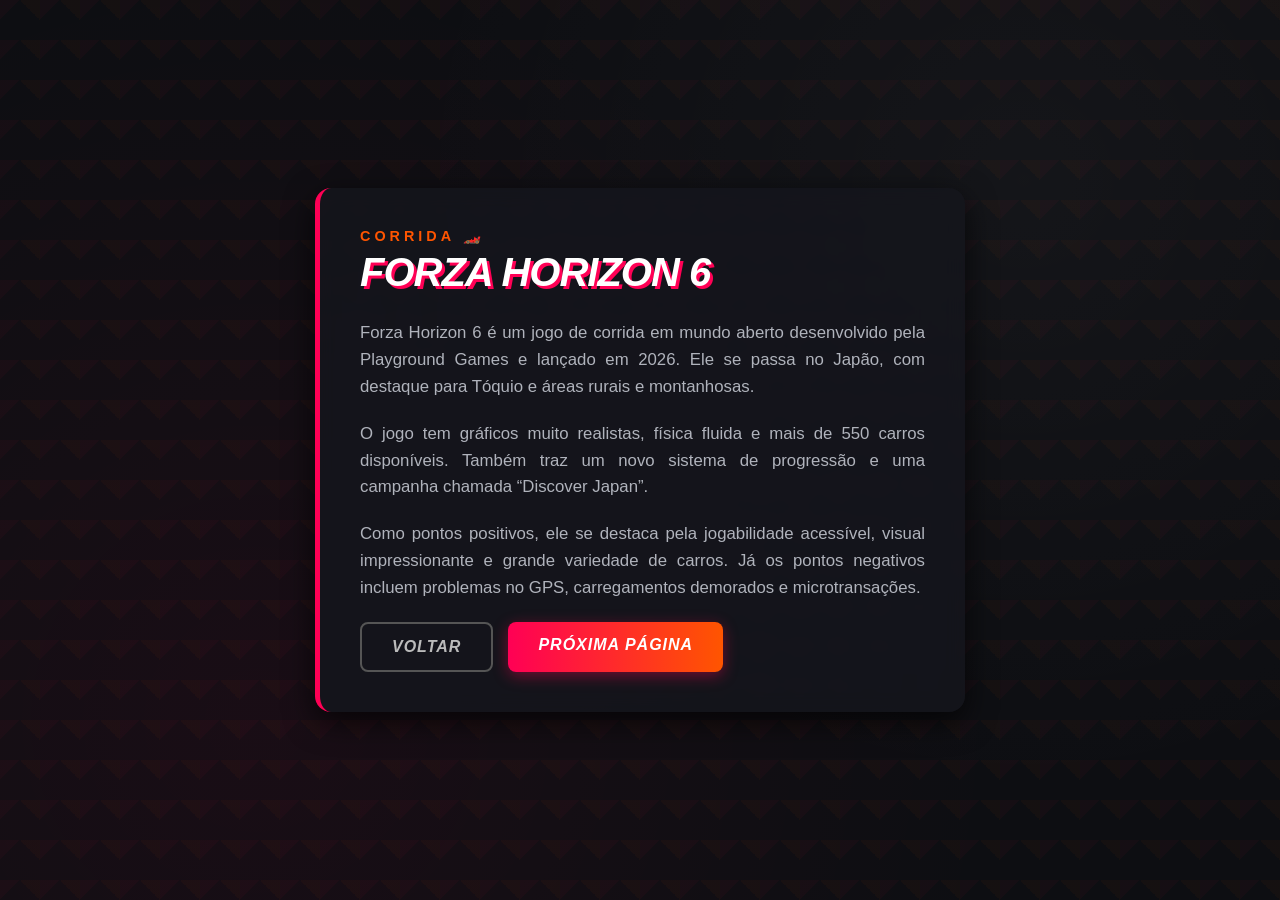
==== pagina2.html @ bb90a94c "Add files via upload" ====
<!DOCTYPE html>
<html lang="pt-BR">
<head>
    <meta charset="UTF-8">
    <meta name="viewport" content="width=device-width, initial-scale=1.0">
    <link rel="stylesheet" href="forza.css">
    <title>Mygames - Forza Horizon 6</title>
</head>
<body class="body_pagina_4">
    <div class="smoke-effect"></div>
    
    <main class="container_pagina_4">
        <h1 class="h1_pagina_4">Corrida 🏎️</h1>
        <h2 class="h2_pagina_4">Forza Horizon 6</h2>

        <p class="p_pagina_4">
            Forza Horizon 6 é um jogo de corrida em mundo aberto desenvolvido pela Playground Games e lançado em 2026. 
            Ele se passa no Japão, com destaque para Tóquio e áreas rurais e montanhosas.
        </p>
        
        <p class="p_pagina_4">
            O jogo tem gráficos muito realistas, física fluida e mais de 550 carros disponíveis. 
            Também traz um novo sistema de progressão e uma campanha chamada “Discover Japan”.
        </p>
        
        <p class="p_pagina_4">
            Como pontos positivos, ele se destaca pela jogabilidade acessível, visual impressionante e grande variedade de carros. 
            Já os pontos negativos incluem problemas no GPS, carregamentos demorados e microtransações.
        </p>

        <!-- Navegação Atualizada: Volta para o Index e Avança para a Página 3 -->
        <div class="nav-buttons">
            <a class="button_pagina_4 btn-voltar" href="index.html">Voltar</a>
            <a class="button_pagina_4" href="pagina3.html">Próxima página</a>
        </div>
    </main>
</body>
</html>
---- forza.css ----
/* Configurações Gerais e Cores do Forza Horizon */
:root {
    --cor-fundo: #0d0e12;       /* Grafite escuro / Asfalto */
    --cor-neon: #ff0055;        /* Rosa choque característico do festival Forza */
    --cor-laranja: #ff5500;     /* Laranja de alta rotação */
    --cor-texto: #e0e0e6;       /* Branco fosco para leitura */
    --font-principal: 'Segoe UI', Roboto, Helvetica, sans-serif;
}

* {
    margin: 0;
    padding: 0;
    box-sizing: border-box;
}

body.body_pagina_4 {
    background-color: var(--cor-fundo);
    font-family: var(--font-principal);
    color: var(--cor-texto);
    min-height: 100vh;
    display: flex;
    justify-content: center;
    align-items: center;
    overflow-x: hidden;
    position: relative;
    /* Linhas diagonais discretas que lembram marcas de pista */
    background-image: linear-gradient(135deg, rgba(255, 0, 85, 0.03) 25%, transparent 25%), 
                      linear-gradient(225deg, rgba(255, 85, 0, 0.03) 25%, transparent 25%);
    background-size: 40px 40px;
}

/* Container Centralizado com design de painel de carro */
.container_pagina_4 {
    background: rgba(20, 22, 28, 0.9);
    padding: 40px;
    border-radius: 16px;
    max-width: 650px;
    width: 90%;
    box-shadow: 0 10px 30px rgba(0, 0, 0, 0.7);
    border-left: 5px solid var(--cor-neon); /* Faixa de corrida na lateral */
    backdrop-filter: blur(10px);
    z-index: 2;
}

/* Título de Categoria */
.h1_pagina_4 {
    font-size: 0.9rem;
    text-transform: uppercase;
    letter-spacing: 4px;
    color: var(--cor-laranja);
    margin-bottom: 5px;
    font-weight: 800;
}

/* Título do Jogo (Estilo Forza) */
.h2_pagina_4 {
    font-size: 2.5rem;
    font-style: italic; /* Inclinação que passa ideia de velocidade */
    font-weight: 900;
    text-transform: uppercase;
    color: #fff;
    margin-bottom: 25px;
    letter-spacing: -1px;
    text-shadow: 3px 3px 0px var(--cor-neon);
}

/* Parágrafos / Resenha */
.p_pagina_4 {
    font-size: 1.05rem;
    line-height: 1.6;
    margin-bottom: 20px;
    color: #b0b3bc;
    text-align: justify;
}

/* Container que alinha os dois botões lado a lado */
.nav-buttons {
    display: flex;
    gap: 15px;
    margin-top: 10px;
}

/* Base de estilo para os botões */
.button_pagina_4 {
    display: inline-block;
    text-decoration: none;
    background: linear-gradient(90deg, var(--cor-neon), var(--cor-laranja));
    color: #fff;
    font-weight: 700;
    font-style: italic;
    text-transform: uppercase;
    letter-spacing: 1px;
    padding: 14px 30px;
    border-radius: 8px;
    border: none;
    transition: transform 0.2s ease, box-shadow 0.2s ease, background-color 0.2s ease;
    cursor: pointer;
    box-shadow: 0 4px 15px rgba(255, 0, 85, 0.4);
}

/* Efeito ao passar o mouse no botão Avançar */
.button_pagina_4:hover {
    transform: scale(1.05) skewX(-5deg); /* Inclina levemente ao focar */
    box-shadow: 0 6px 25px rgba(255, 85, 0, 0.6);
}

/* Customização exclusiva do botão Voltar */
.nav-buttons .btn-voltar {
    background: transparent;
    border: 2px solid #555;
    color: #bbb;
    box-shadow: none;
}

/* Efeito ao passar o mouse no botão Voltar */
.nav-buttons .btn-voltar:hover {
    background-color: #222;
    color: #fff;
    transform: scale(1.05) skewX(-5deg);
    box-shadow: 0 4px 15px rgba(255, 255, 255, 0.1);
}

/* Efeito de Fumaça no Fundo (Cenário de Drift) */
.smoke-effect {
    position: absolute;
    top: 0;
    left: 0;
    width: 100%;
    height: 100%;
    background: radial-gradient(circle at 80% 20%, rgba(255, 255, 255, 0.03), transparent 50%),
                radial-gradient(circle at 20% 80%, rgba(255, 0, 85, 0.05), transparent 60%);
    pointer-events: none;
    z-index: 1;
}
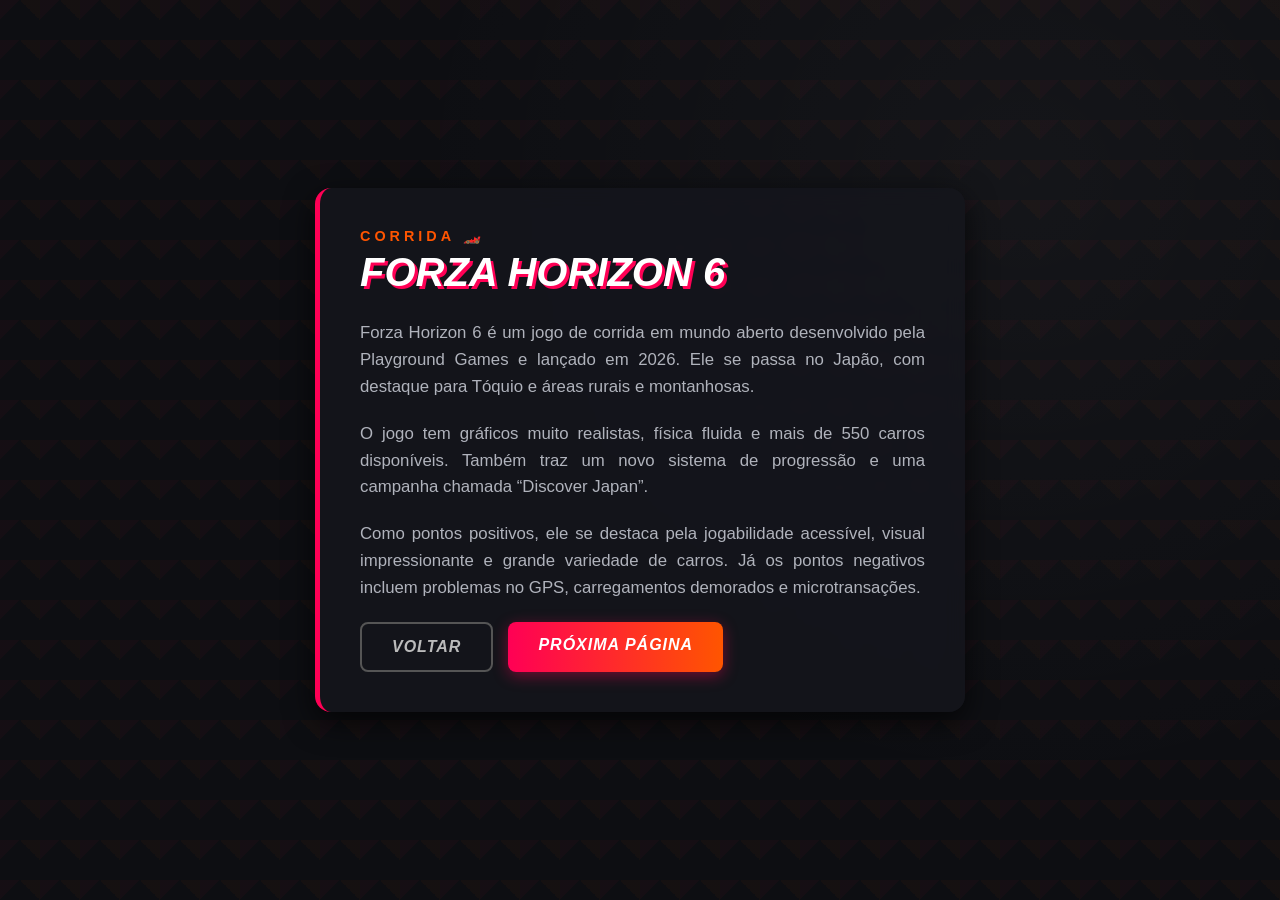
==== commit d7ba5a0d: "Add files via upload" ====
--- a/pagina2.html
+++ b/pagina2.html
@@ -6,32 +6,31 @@
     <link rel="stylesheet" href="forza.css">
     <title>Mygames - Forza Horizon 6</title>
 </head>
-<body class="body_pagina_4">
+<body class="body_pag2">
     <div class="smoke-effect"></div>
     
-    <main class="container_pagina_4">
-        <h1 class="h1_pagina_4">Corrida 🏎️</h1>
-        <h2 class="h2_pagina_4">Forza Horizon 6</h2>
+    <main class="container_pag2">
+        <h1 class="h1_pag2">Corrida 🏎️</h1>
+        <h2 class="h2_pag2">Forza Horizon 6</h2>
 
-        <p class="p_pagina_4">
+        <p class="p_pag2">
             Forza Horizon 6 é um jogo de corrida em mundo aberto desenvolvido pela Playground Games e lançado em 2026. 
             Ele se passa no Japão, com destaque para Tóquio e áreas rurais e montanhosas.
         </p>
         
-        <p class="p_pagina_4">
+        <p class="p_pag2">
             O jogo tem gráficos muito realistas, física fluida e mais de 550 carros disponíveis. 
             Também traz um novo sistema de progressão e uma campanha chamada “Discover Japan”.
         </p>
         
-        <p class="p_pagina_4">
+        <p class="p_pag2">
             Como pontos positivos, ele se destaca pela jogabilidade acessível, visual impressionante e grande variedade de carros. 
             Já os pontos negativos incluem problemas no GPS, carregamentos demorados e microtransações.
         </p>
 
-        <!-- Navegação Atualizada: Volta para o Index e Avança para a Página 3 -->
         <div class="nav-buttons">
-            <a class="button_pagina_4 btn-voltar" href="index.html">Voltar</a>
-            <a class="button_pagina_4" href="pagina3.html">Próxima página</a>
+            <a class="button_pag2 btn-voltar" href="index.html">Voltar</a>
+            <a class="button_pag2" href="pagina3.html">Próxima página</a>
         </div>
     </main>
 </body>
--- a/forza.css
+++ b/forza.css
@@ -1,10 +1,9 @@
-/* Configurações Gerais e Cores do Forza Horizon */
 :root {
-    --cor-fundo: #0d0e12;       /* Grafite escuro / Asfalto */
-    --cor-neon: #ff0055;        /* Rosa choque característico do festival Forza */
-    --cor-laranja: #ff5500;     /* Laranja de alta rotação */
-    --cor-texto: #e0e0e6;       /* Branco fosco para leitura */
-    --font-principal: 'Segoe UI', Roboto, Helvetica, sans-serif;
+    --cor-fundo: #0d0e12;
+    --cor-neon: #ff0055;
+    --cor-laranja: #ff5500;
+    --cor-texto: #e0e0e6;
+    --font-principal: 'Segoe UI', Roboto, sans-serif;
 }
 
 * {
@@ -13,7 +12,7 @@
     box-sizing: border-box;
 }
 
-body.body_pagina_4 {
+body.body_pag2 {
     background-color: var(--cor-fundo);
     font-family: var(--font-principal);
     color: var(--cor-texto);
@@ -23,27 +22,24 @@
     align-items: center;
     overflow-x: hidden;
     position: relative;
-    /* Linhas diagonais discretas que lembram marcas de pista */
     background-image: linear-gradient(135deg, rgba(255, 0, 85, 0.03) 25%, transparent 25%), 
                       linear-gradient(225deg, rgba(255, 85, 0, 0.03) 25%, transparent 25%);
     background-size: 40px 40px;
 }
 
-/* Container Centralizado com design de painel de carro */
-.container_pagina_4 {
+.container_pag2 {
     background: rgba(20, 22, 28, 0.9);
     padding: 40px;
     border-radius: 16px;
     max-width: 650px;
     width: 90%;
     box-shadow: 0 10px 30px rgba(0, 0, 0, 0.7);
-    border-left: 5px solid var(--cor-neon); /* Faixa de corrida na lateral */
+    border-left: 5px solid var(--cor-neon);
     backdrop-filter: blur(10px);
     z-index: 2;
 }
 
-/* Título de Categoria */
-.h1_pagina_4 {
+.h1_pag2 {
     font-size: 0.9rem;
     text-transform: uppercase;
     letter-spacing: 4px;
@@ -52,20 +48,17 @@
     font-weight: 800;
 }
 
-/* Título do Jogo (Estilo Forza) */
-.h2_pagina_4 {
+.h2_pag2 {
     font-size: 2.5rem;
-    font-style: italic; /* Inclinação que passa ideia de velocidade */
+    font-style: italic;
     font-weight: 900;
     text-transform: uppercase;
     color: #fff;
     margin-bottom: 25px;
-    letter-spacing: -1px;
     text-shadow: 3px 3px 0px var(--cor-neon);
 }
 
-/* Parágrafos / Resenha */
-.p_pagina_4 {
+.p_pag2 {
     font-size: 1.05rem;
     line-height: 1.6;
     margin-bottom: 20px;
@@ -73,15 +66,13 @@
     text-align: justify;
 }
 
-/* Container que alinha os dois botões lado a lado */
 .nav-buttons {
     display: flex;
     gap: 15px;
     margin-top: 10px;
 }
 
-/* Base de estilo para os botões */
-.button_pagina_4 {
+.button_pag2 {
     display: inline-block;
     text-decoration: none;
     background: linear-gradient(90deg, var(--cor-neon), var(--cor-laranja));
@@ -92,19 +83,15 @@
     letter-spacing: 1px;
     padding: 14px 30px;
     border-radius: 8px;
-    border: none;
-    transition: transform 0.2s ease, box-shadow 0.2s ease, background-color 0.2s ease;
-    cursor: pointer;
+    transition: transform 0.2s, box-shadow 0.2s;
     box-shadow: 0 4px 15px rgba(255, 0, 85, 0.4);
 }
 
-/* Efeito ao passar o mouse no botão Avançar */
-.button_pagina_4:hover {
-    transform: scale(1.05) skewX(-5deg); /* Inclina levemente ao focar */
+.button_pag2:hover {
+    transform: scale(1.05) skewX(-5deg);
     box-shadow: 0 6px 25px rgba(255, 85, 0, 0.6);
 }
 
-/* Customização exclusiva do botão Voltar */
 .nav-buttons .btn-voltar {
     background: transparent;
     border: 2px solid #555;
@@ -112,7 +99,6 @@
     box-shadow: none;
 }
 
-/* Efeito ao passar o mouse no botão Voltar */
 .nav-buttons .btn-voltar:hover {
     background-color: #222;
     color: #fff;
@@ -120,15 +106,10 @@
     box-shadow: 0 4px 15px rgba(255, 255, 255, 0.1);
 }
 
-/* Efeito de Fumaça no Fundo (Cenário de Drift) */
 .smoke-effect {
     position: absolute;
-    top: 0;
-    left: 0;
-    width: 100%;
-    height: 100%;
-    background: radial-gradient(circle at 80% 20%, rgba(255, 255, 255, 0.03), transparent 50%),
-                radial-gradient(circle at 20% 80%, rgba(255, 0, 85, 0.05), transparent 60%);
+    top: 0; left: 0; width: 100%; height: 100%;
+    background: radial-gradient(circle at 80% 20%, rgba(255, 255, 255, 0.03), transparent 50%);
     pointer-events: none;
     z-index: 1;
 }
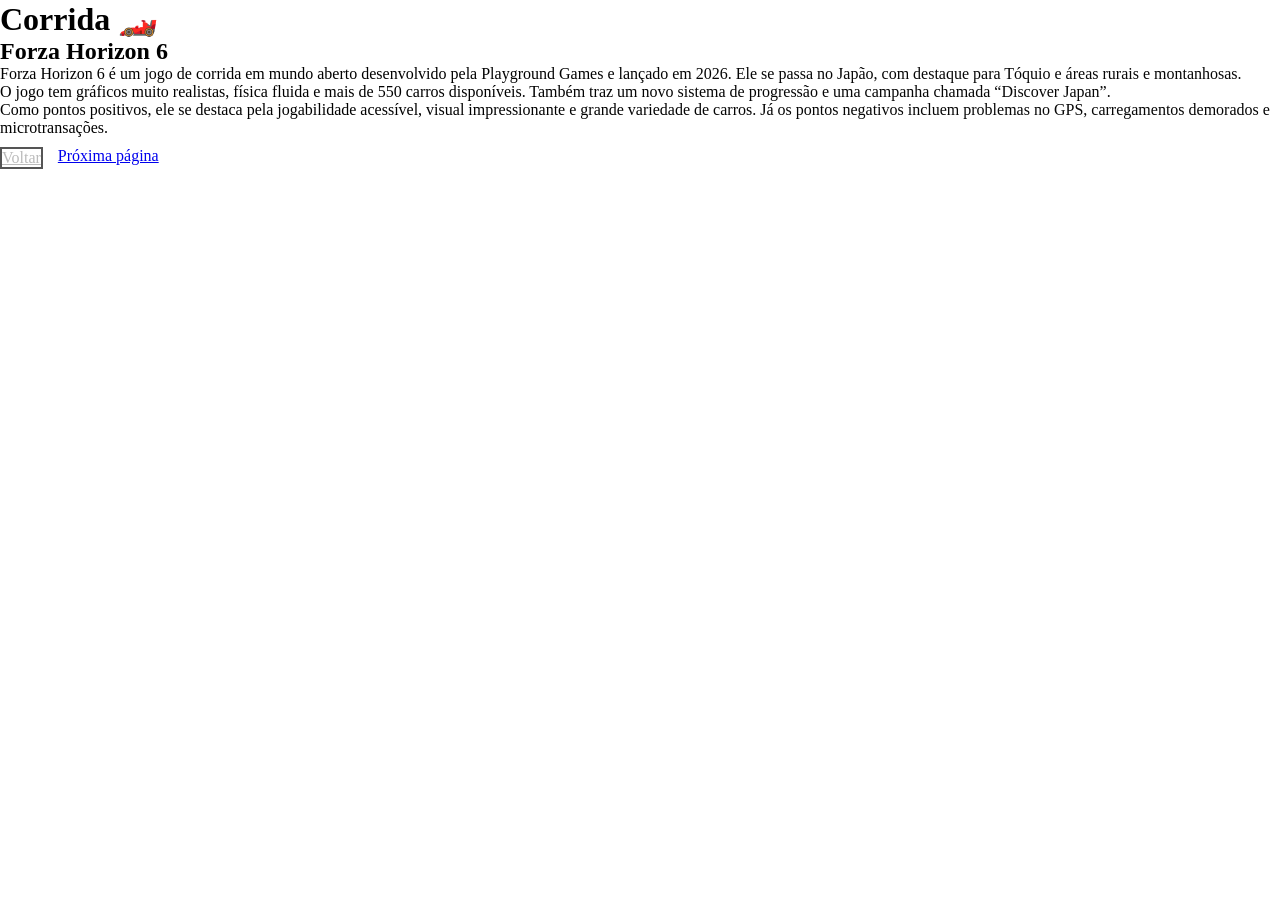
==== commit 9dcfd94b: "certo" ====
--- a/pagina2.html
+++ b/pagina2.html
@@ -6,31 +6,32 @@
     <link rel="stylesheet" href="forza.css">
     <title>Mygames - Forza Horizon 6</title>
 </head>
-<body class="body_pag2">
+<body class="body_pagina_4">
     <div class="smoke-effect"></div>
     
-    <main class="container_pag2">
-        <h1 class="h1_pag2">Corrida 🏎️</h1>
-        <h2 class="h2_pag2">Forza Horizon 6</h2>
+    <main class="container_pagina_4">
+        <h1 class="h1_pagina_4">Corrida 🏎️</h1>
+        <h2 class="h2_pagina_4">Forza Horizon 6</h2>
 
-        <p class="p_pag2">
+        <p class="p_pagina_4">
             Forza Horizon 6 é um jogo de corrida em mundo aberto desenvolvido pela Playground Games e lançado em 2026. 
             Ele se passa no Japão, com destaque para Tóquio e áreas rurais e montanhosas.
         </p>
         
-        <p class="p_pag2">
+        <p class="p_pagina_4">
             O jogo tem gráficos muito realistas, física fluida e mais de 550 carros disponíveis. 
             Também traz um novo sistema de progressão e uma campanha chamada “Discover Japan”.
         </p>
         
-        <p class="p_pag2">
+        <p class="p_pagina_4">
             Como pontos positivos, ele se destaca pela jogabilidade acessível, visual impressionante e grande variedade de carros. 
             Já os pontos negativos incluem problemas no GPS, carregamentos demorados e microtransações.
         </p>
 
+        <!-- Navegação Atualizada: Volta para o Index e Avança para a Página 3 -->
         <div class="nav-buttons">
-            <a class="button_pag2 btn-voltar" href="index.html">Voltar</a>
-            <a class="button_pag2" href="pagina3.html">Próxima página</a>
+            <a class="button_pagina_4 btn-voltar" href="pagina_1.html">Voltar</a>
+            <a class="button_pagina_4" href="pagina3.html">Próxima página</a>
         </div>
     </main>
 </body>
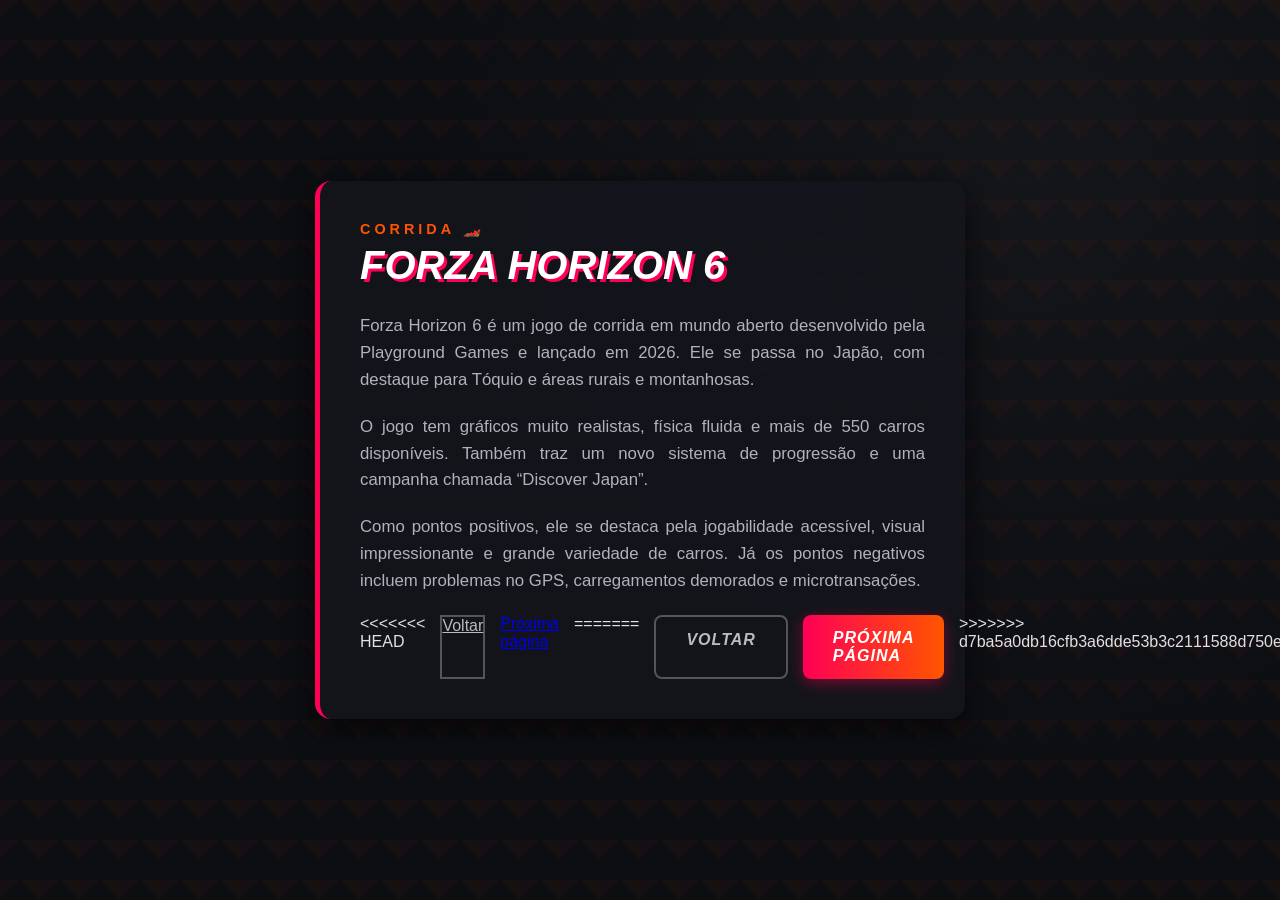
==== commit fa7eb72e: "certo" ====
--- a/pagina2.html
+++ b/pagina2.html
@@ -6,32 +6,36 @@
     <link rel="stylesheet" href="forza.css">
     <title>Mygames - Forza Horizon 6</title>
 </head>
-<body class="body_pagina_4">
+<body class="body_pag2">
     <div class="smoke-effect"></div>
     
-    <main class="container_pagina_4">
-        <h1 class="h1_pagina_4">Corrida 🏎️</h1>
-        <h2 class="h2_pagina_4">Forza Horizon 6</h2>
+    <main class="container_pag2">
+        <h1 class="h1_pag2">Corrida 🏎️</h1>
+        <h2 class="h2_pag2">Forza Horizon 6</h2>
 
-        <p class="p_pagina_4">
+        <p class="p_pag2">
             Forza Horizon 6 é um jogo de corrida em mundo aberto desenvolvido pela Playground Games e lançado em 2026. 
             Ele se passa no Japão, com destaque para Tóquio e áreas rurais e montanhosas.
         </p>
         
-        <p class="p_pagina_4">
+        <p class="p_pag2">
             O jogo tem gráficos muito realistas, física fluida e mais de 550 carros disponíveis. 
             Também traz um novo sistema de progressão e uma campanha chamada “Discover Japan”.
         </p>
         
-        <p class="p_pagina_4">
+        <p class="p_pag2">
             Como pontos positivos, ele se destaca pela jogabilidade acessível, visual impressionante e grande variedade de carros. 
             Já os pontos negativos incluem problemas no GPS, carregamentos demorados e microtransações.
         </p>
 
-        <!-- Navegação Atualizada: Volta para o Index e Avança para a Página 3 -->
         <div class="nav-buttons">
+<<<<<<< HEAD
             <a class="button_pagina_4 btn-voltar" href="pagina_1.html">Voltar</a>
             <a class="button_pagina_4" href="pagina3.html">Próxima página</a>
+=======
+            <a class="button_pag2 btn-voltar" href="pagina_1.html">Voltar</a>
+            <a class="button_pag2" href="pagina3.html">Próxima página</a>
+>>>>>>> d7ba5a0db16cfb3a6dde53b3c2111588d750e6b5
         </div>
     </main>
 </body>
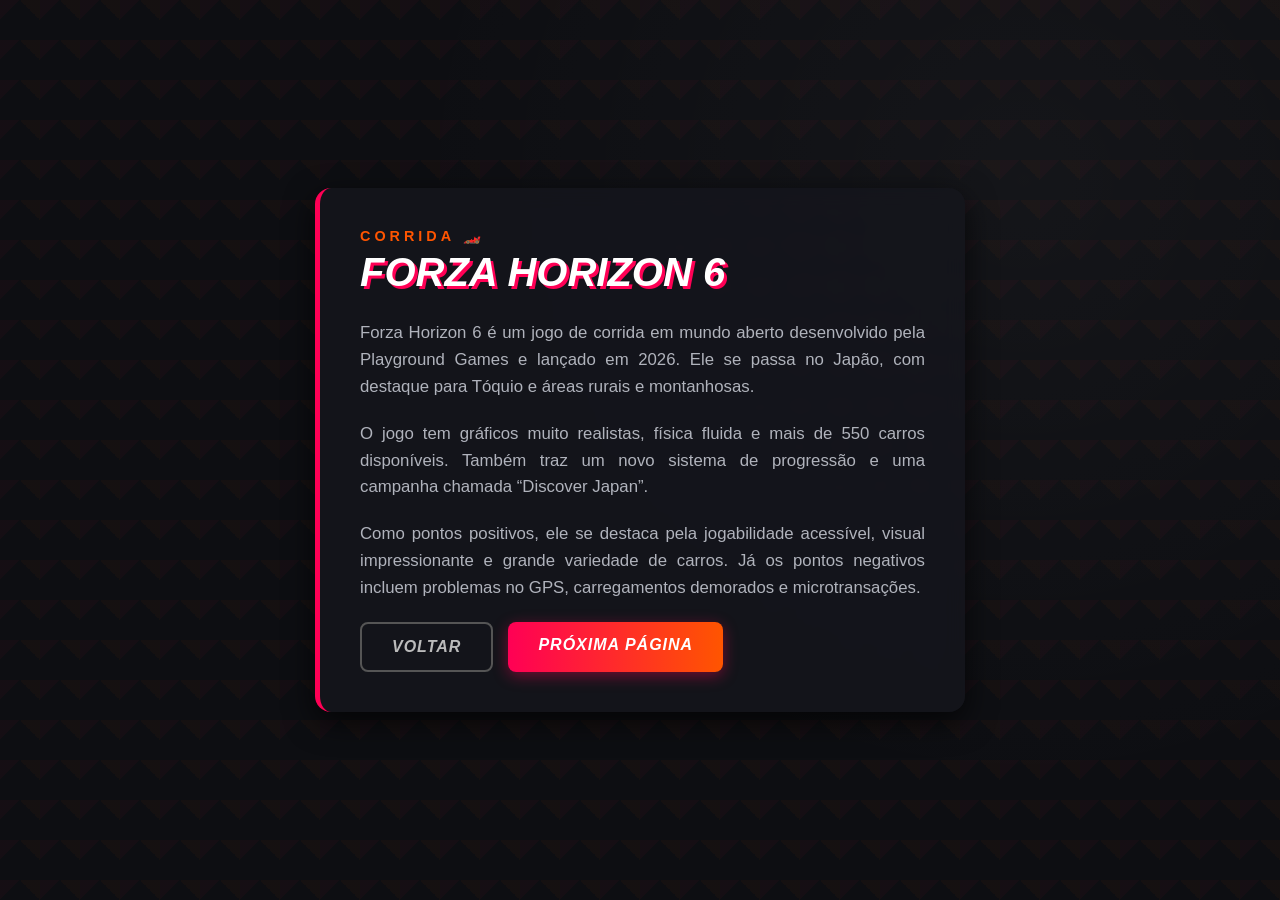
==== commit 66be35b5: "corrigido" ====
--- a/pagina2.html
+++ b/pagina2.html
@@ -29,13 +29,8 @@
         </p>
 
         <div class="nav-buttons">
-<<<<<<< HEAD
-            <a class="button_pagina_4 btn-voltar" href="pagina_1.html">Voltar</a>
-            <a class="button_pagina_4" href="pagina3.html">Próxima página</a>
-=======
             <a class="button_pag2 btn-voltar" href="pagina_1.html">Voltar</a>
             <a class="button_pag2" href="pagina3.html">Próxima página</a>
->>>>>>> d7ba5a0db16cfb3a6dde53b3c2111588d750e6b5
         </div>
     </main>
 </body>
